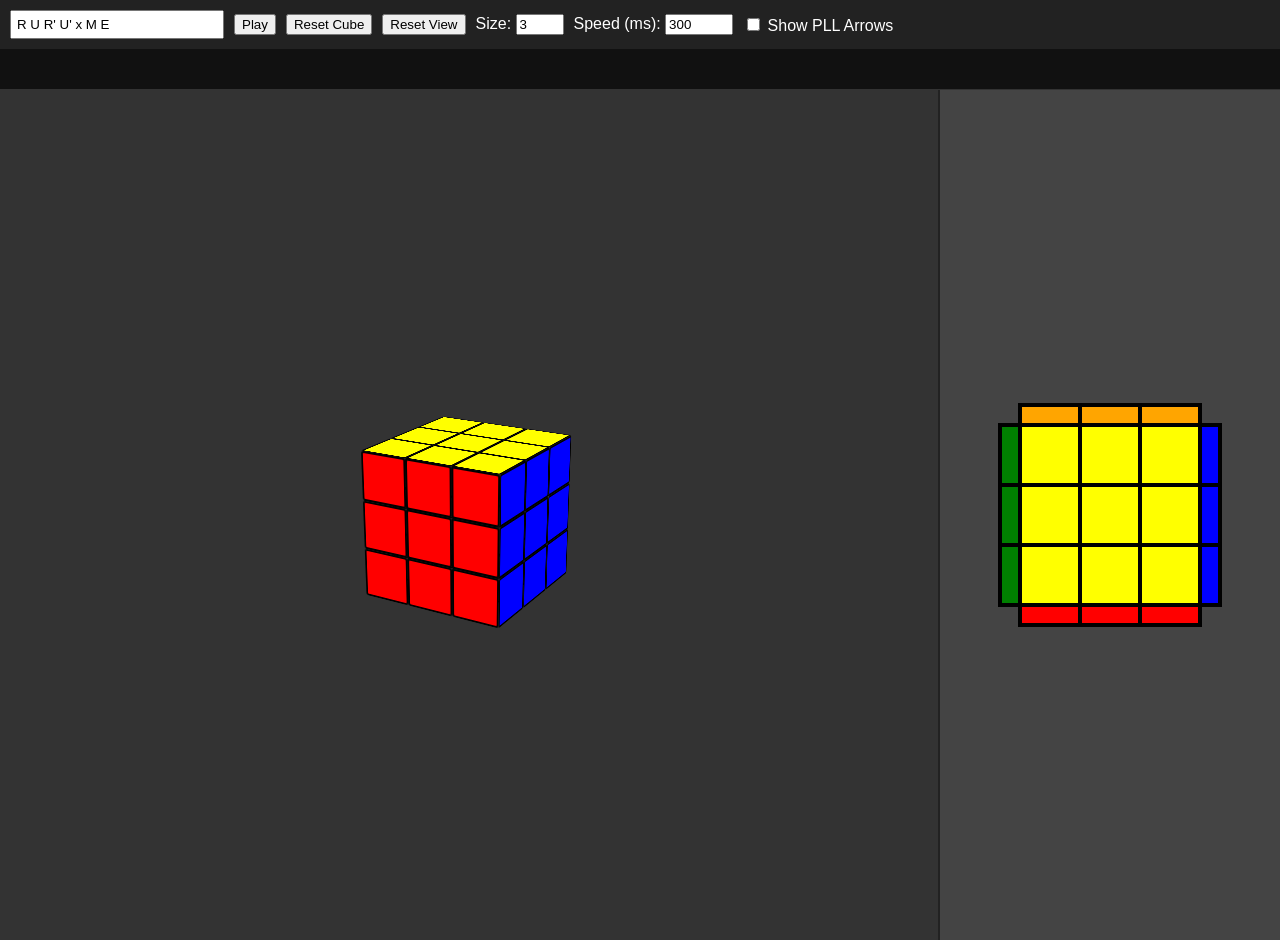
==== cubejs/index.html @ e9136c00 "Add core functionality for Rubik's Cube engine with 3D and 2D UI - Implemented the Cubie and Cube cl" ====
<!DOCTYPE html>
<html lang="en">
<head>
    <meta charset="UTF-8">
    <meta name="viewport" content="width=device-width, initial-scale=1.0">
    <title>Rubik's Cube Engine</title>
    <link rel="stylesheet" href="styles.css">
</head>
<body>
    <div id="controls">
        <input type="text" id="moves-input" placeholder="e.g. R U R' U' x M E" value="R U R' U' x M E">
        <button id="play-btn">Play</button>
        <button id="pause-btn" style="display:none;">Pause</button>
        <button id="resume-btn" style="display:none;">Resume</button>
        <button id="reset-btn">Reset Cube</button>
        <button id="reset-view-btn">Reset View</button>
        <label>
            Size: 
            <input type="number" id="size-input" value="3" min="2" max="7" style="width: 40px;">
        </label>
        <label>
            Speed (ms): 
            <input type="number" id="speed-input" value="300" min="50" max="2000" step="50" style="width: 60px;">
        </label>
        <label>
            <input type="checkbox" id="arrows-chk"> Show PLL Arrows
        </label>
    </div>
    <div id="progress-bar"></div>
    
    <div id="views">
        <div id="cube-container-3d"></div>
        <div id="cube-container-2d"></div>
    </div>

    <script type="module">
        import { Cube3DUI } from './ui-3d.js';
        import { Cube2DUI } from './ui-2d.js';
        import { Cube } from './cube.js';

        let size = 3;
        let ui3d, ui2d;

        function init() {
            ui3d = new Cube3DUI('cube-container-3d', size);
            ui3d.animationDuration = parseInt(document.getElementById('speed-input').value);
            ui2d = new Cube2DUI('cube-container-2d', ui3d.cube);
            
            const arrowsChk = document.getElementById('arrows-chk');
            if (arrowsChk) {
                ui2d.showArrows = arrowsChk.checked;
            }

            ui3d.onMoveFinished = () => {
                ui2d.render();
            };
            ui2d.render();
        }

        document.getElementById('size-input').addEventListener('change', (e) => {
            size = parseInt(e.target.value);
            init();
        });

        document.getElementById('speed-input').addEventListener('change', (e) => {
            if (ui3d) ui3d.animationDuration = parseInt(e.target.value);
        });

        document.getElementById('arrows-chk').addEventListener('change', (e) => {
            if (ui2d) {
                ui2d.showArrows = e.target.checked;
                ui2d.render();
            }
        });

        document.getElementById('reset-btn').addEventListener('click', () => {
            if (ui3d) ui3d.stop();
            init();
            document.getElementById('progress-bar').innerHTML = '';
            document.getElementById('play-btn').disabled = false;
            document.getElementById('pause-btn').style.display = 'none';
            document.getElementById('resume-btn').style.display = 'none';
        });

        document.getElementById('reset-view-btn').addEventListener('click', () => {
            if (ui3d) ui3d.resetView();
        });

        document.getElementById('play-btn').addEventListener('click', async () => {
            if (ui3d && ui3d.isPlaying) return;
            const moves = document.getElementById('moves-input').value;
            ui3d.stop();
            
            document.getElementById('play-btn').disabled = true;
            document.getElementById('pause-btn').style.display = 'inline-block';
            document.getElementById('resume-btn').style.display = 'none';
            
            ui3d.onProgress = (index, movesList) => {
                const bar = document.getElementById('progress-bar');
                bar.innerHTML = '';
                movesList.forEach((m, i) => {
                    const span = document.createElement('span');
                    span.textContent = m;
                    span.className = 'move-tag';
                    if (i < index) span.classList.add('played');
                    else if (i === index) span.classList.add('current');
                    bar.appendChild(span);
                });
            };

            await ui3d.playSequence(moves);
            
            document.getElementById('play-btn').disabled = false;
            document.getElementById('pause-btn').style.display = 'none';
            document.getElementById('resume-btn').style.display = 'none';
            ui2d.render();
        });

        document.getElementById('pause-btn').addEventListener('click', () => {
            if (ui3d) {
                ui3d.pause();
                document.getElementById('pause-btn').style.display = 'none';
                document.getElementById('resume-btn').style.display = 'inline-block';
            }
        });

        document.getElementById('resume-btn').addEventListener('click', () => {
            if (ui3d) {
                ui3d.resume();
                document.getElementById('pause-btn').style.display = 'inline-block';
                document.getElementById('resume-btn').style.display = 'none';
            }
        });

        init();
    </script>
</body>
</html>
---- cubejs/styles.css ----
body {
    margin: 0;
    padding: 0;
    font-family: sans-serif;
    background-color: #333;
    color: white;
    overflow: hidden;
}

#controls {
    padding: 10px;
    background: #222;
    display: flex;
    gap: 10px;
    align-items: center;
}

#controls input[type="text"] {
    width: 200px;
    padding: 5px;
}

#progress-bar {
    padding: 8px 10px;
    background: #111;
    min-height: 24px;
    display: flex;
    flex-wrap: wrap;
    gap: 6px;
    align-items: center;
    border-bottom: 1px solid #333;
}

.move-tag {
    padding: 3px 8px;
    border-radius: 4px;
    font-family: monospace;
    font-size: 14px;
    background: transparent;
    color: #999;
}

.move-tag.played {
    background: #4CAF50; /* Green background for played */
    color: white;
}

.move-tag.current {
    background: #FFEB3B; /* Yellow background for current */
    color: black;
    font-weight: bold;
}

#views {
    display: flex;
    height: calc(100vh - 50px);
}

#cube-container-3d {
    flex: 1;
    position: relative;
    perspective: 1000px;
    display: flex;
    justify-content: center;
    align-items: center;
    cursor: grab;
}

#cube-container-3d:active {
    cursor: grabbing;
}

#cube-container-2d {
    width: 300px;
    background: #444;
    padding: 20px;
    border-left: 2px solid #222;
}

.cube-scene {
    position: relative;
    transform-style: preserve-3d;
}

.cube-wrapper {
    position: relative;
    transform-style: preserve-3d;
    /* Center the wrapper around 0,0,0 */
}

.animation-group {
    position: absolute;
    transform-style: preserve-3d;
}

.cubie {
    position: absolute;
    transform-style: preserve-3d;
    /* Centered at origin so translations work from center */
    margin-left: -25px;
    margin-top: -25px;
}

.face {
    position: absolute;
    width: 100%;
    height: 100%;
    box-sizing: border-box;
    border: 2px solid #000;
    border-radius: 3px;
    backface-visibility: hidden;
}

/* Face transforms for a 50px cube */
.face-U { transform: rotateX(90deg) translateZ(25px); }
.face-D { transform: rotateX(-90deg) translateZ(25px); }
.face-F { transform: translateZ(25px); }
.face-B { transform: rotateY(180deg) translateZ(25px); }
.face-R { transform: rotateY(90deg) translateZ(25px); }
.face-L { transform: rotateY(-90deg) translateZ(25px); }
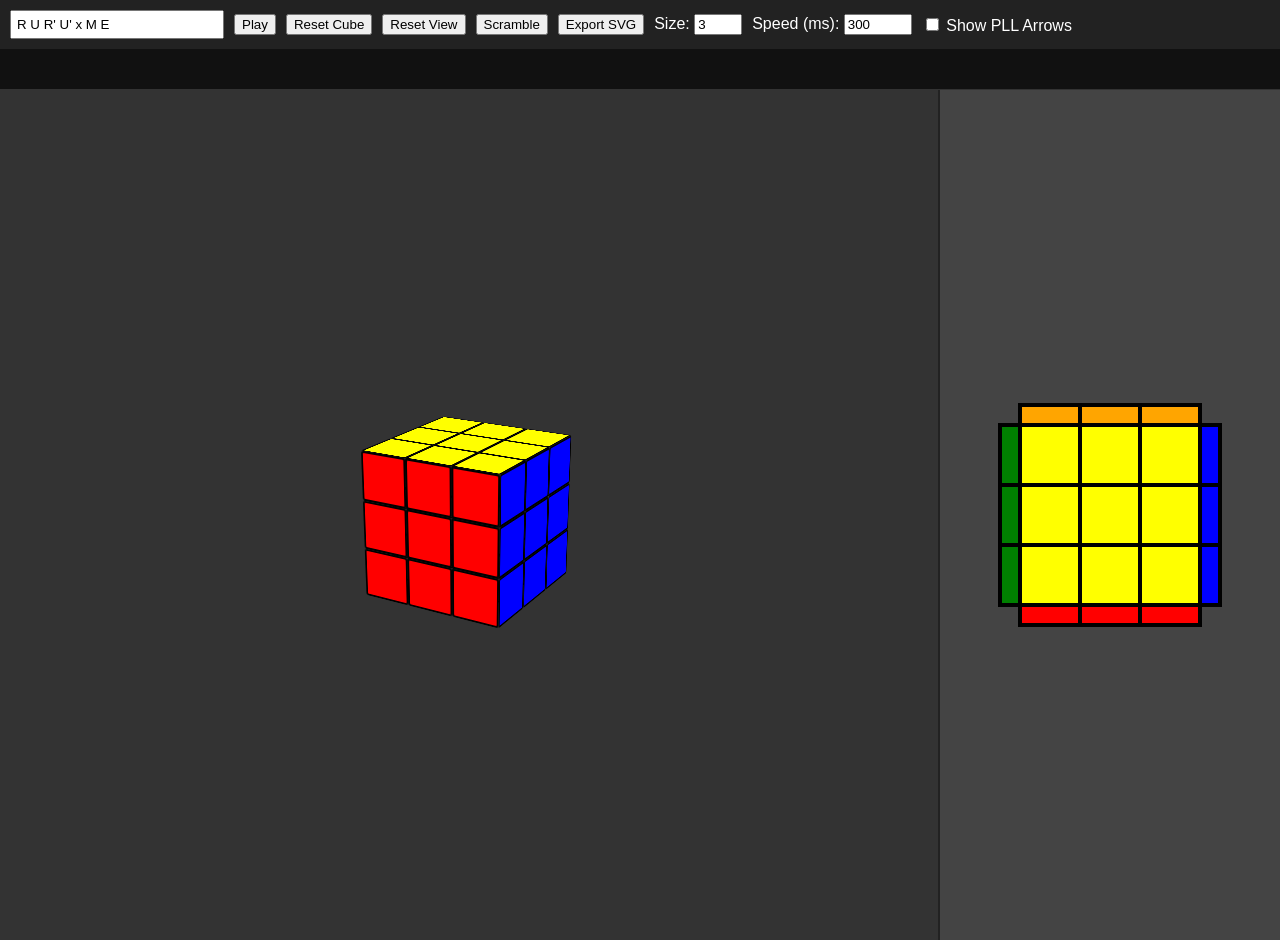
==== commit f50da1fe: "增强 Cube 类的 parseMove 方法以支持多层旋转，并添加生成随机打乱的功能；更新 2D UI 以显示旋转路径和导出 SVG 功能" ====
--- a/cubejs/index.html
+++ b/cubejs/index.html
@@ -14,6 +14,8 @@
         <button id="resume-btn" style="display:none;">Resume</button>
         <button id="reset-btn">Reset Cube</button>
         <button id="reset-view-btn">Reset View</button>
+        <button id="scramble-btn">Scramble</button>
+        <button id="export-svg-btn">Export SVG</button>
         <label>
             Size: 
             <input type="number" id="size-input" value="3" min="2" max="7" style="width: 40px;">
@@ -36,7 +38,7 @@
     <script type="module">
         import { Cube3DUI } from './ui-3d.js';
         import { Cube2DUI } from './ui-2d.js';
-        import { Cube } from './cube.js';
+        import { Cube, generateScramble } from './cube.js';
 
         let size = 3;
         let ui3d, ui2d;
@@ -80,6 +82,28 @@
             document.getElementById('play-btn').disabled = false;
             document.getElementById('pause-btn').style.display = 'none';
             document.getElementById('resume-btn').style.display = 'none';
+        });
+
+        document.getElementById('scramble-btn').addEventListener('click', async () => {
+            if (ui3d && ui3d.isPlaying) ui3d.stop();
+            init(); // Reset first
+            const scramble = generateScramble(size, size > 3 ? 40 : 21);
+            document.getElementById('moves-input').value = scramble;
+            document.getElementById('play-btn').click(); // Auto-play the scramble
+        });
+
+        document.getElementById('export-svg-btn').addEventListener('click', () => {
+            if (!ui2d) return;
+            const svgString = ui2d.getSVG();
+            const blob = new Blob([svgString], {type: 'image/svg+xml'});
+            const url = URL.createObjectURL(blob);
+            const a = document.createElement('a');
+            a.href = url;
+            a.download = 'cube-plan-view.svg';
+            document.body.appendChild(a);
+            a.click();
+            document.body.removeChild(a);
+            URL.revokeObjectURL(url);
         });
 
         document.getElementById('reset-view-btn').addEventListener('click', () => {
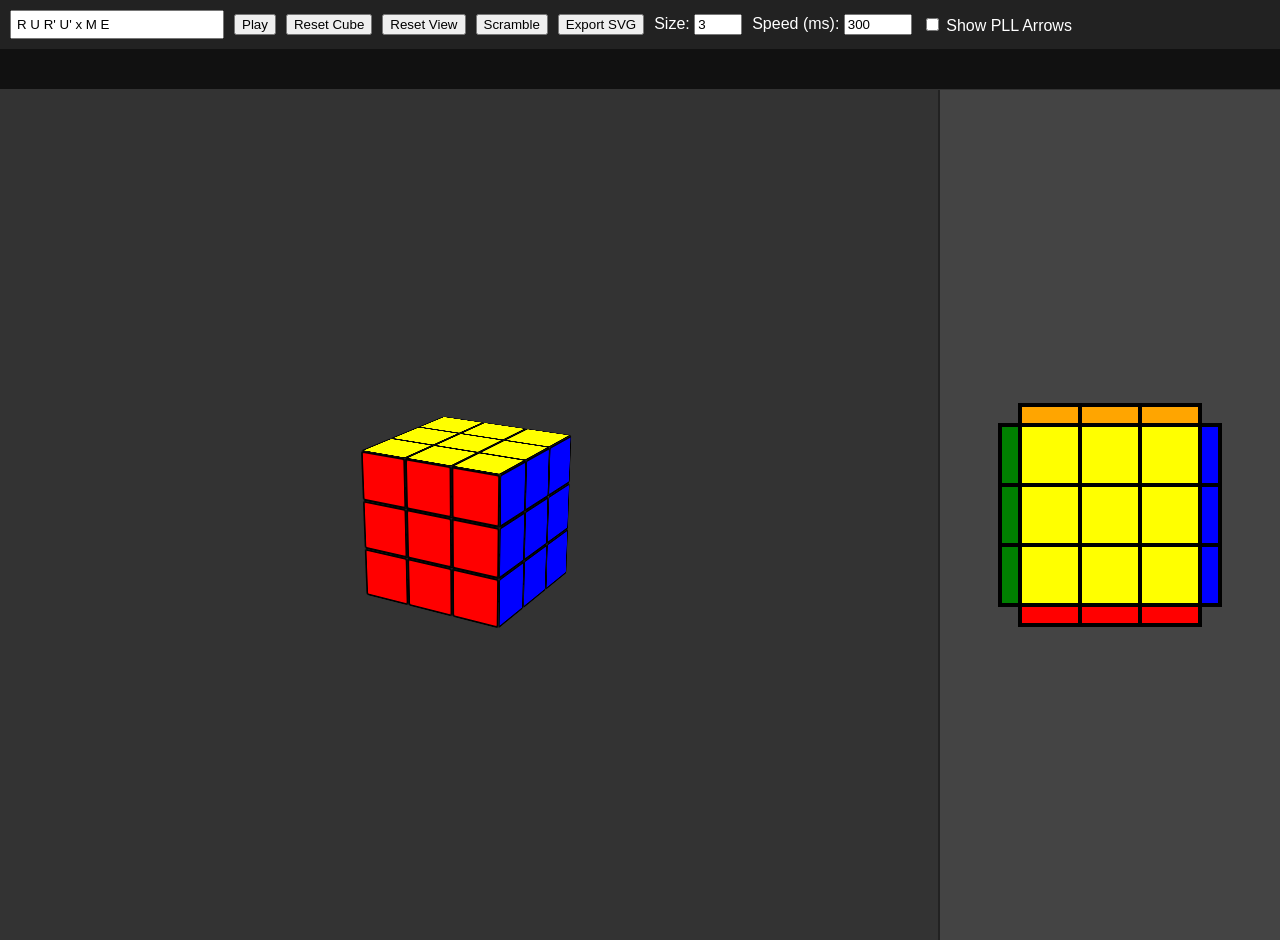
==== commit 0199f708: "优化 Cube 类的性能，增强解析和生成打乱功能；更新 UI 以支持更大尺寸的魔方；添加算法扩展功能以处理复杂记法；调整样式以改善用户体验；新增测试文件以验证解析功能" ====
--- a/cubejs/index.html
+++ b/cubejs/index.html
@@ -18,7 +18,7 @@
         <button id="export-svg-btn">Export SVG</button>
         <label>
             Size: 
-            <input type="number" id="size-input" value="3" min="2" max="7" style="width: 40px;">
+            <input type="number" id="size-input" value="3" min="2" max="15" style="width: 40px;">
         </label>
         <label>
             Speed (ms): 
@@ -87,7 +87,7 @@
         document.getElementById('scramble-btn').addEventListener('click', async () => {
             if (ui3d && ui3d.isPlaying) ui3d.stop();
             init(); // Reset first
-            const scramble = generateScramble(size, size > 3 ? 40 : 21);
+            const scramble = generateScramble(size);
             document.getElementById('moves-input').value = scramble;
             document.getElementById('play-btn').click(); // Auto-play the scramble
         });
@@ -126,6 +126,9 @@
                     const span = document.createElement('span');
                     span.textContent = m;
                     span.className = 'move-tag';
+                    if (m === '(' || m === ')') {
+                        span.classList.add('bracket-tag');
+                    }
                     if (i < index) span.classList.add('played');
                     else if (i === index) span.classList.add('current');
                     bar.appendChild(span);
--- a/cubejs/styles.css
+++ b/cubejs/styles.css
@@ -26,18 +26,25 @@
     min-height: 24px;
     display: flex;
     flex-wrap: wrap;
-    gap: 6px;
     align-items: center;
     border-bottom: 1px solid #333;
 }
 
 .move-tag {
-    padding: 3px 8px;
+    padding: 3px 6px;
+    margin: 2px 3px;
     border-radius: 4px;
     font-family: monospace;
     font-size: 14px;
     background: transparent;
     color: #999;
+}
+
+.bracket-tag {
+    padding: 3px 2px;
+    margin: 2px 0px;
+    font-weight: bold;
+    color: #ccc;
 }
 
 .move-tag.played {
@@ -91,6 +98,7 @@
 .animation-group {
     position: absolute;
     transform-style: preserve-3d;
+    will-change: transform;
 }
 
 .cubie {
@@ -99,6 +107,7 @@
     /* Centered at origin so translations work from center */
     margin-left: -25px;
     margin-top: -25px;
+    will-change: transform;
 }
 
 .face {
@@ -109,6 +118,7 @@
     border: 2px solid #000;
     border-radius: 3px;
     backface-visibility: hidden;
+    will-change: transform;
 }
 
 /* Face transforms for a 50px cube */
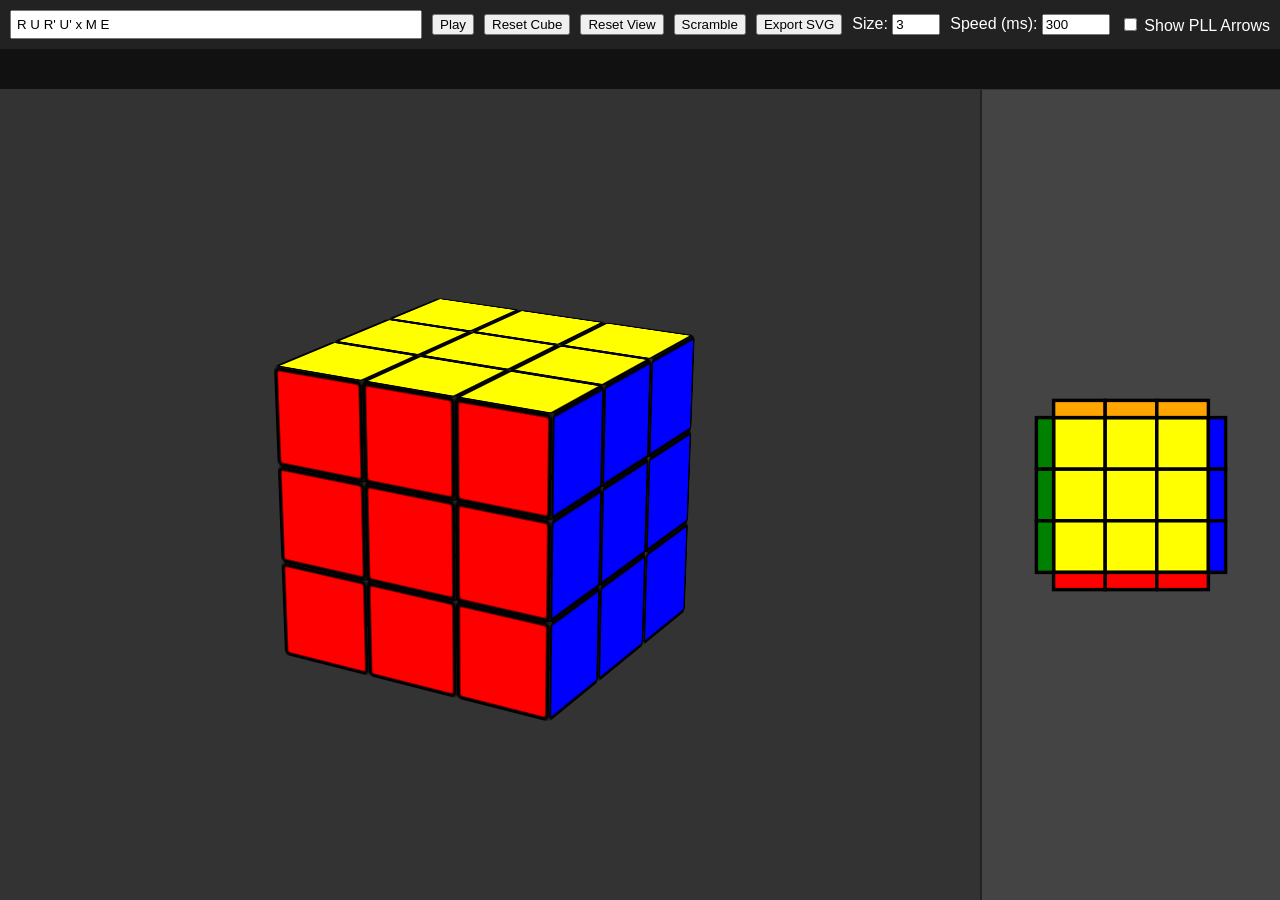
==== commit 23ede119: "增强 Cube3DUI 类的自适应缩放功能，添加 ResizeObserver 以支持容器大小变化时的动态调整；更新样式以改善布局；删除不再使用的测试文件" ====
--- a/cubejs/index.html
+++ b/cubejs/index.html
@@ -44,6 +44,7 @@
         let ui3d, ui2d;
 
         function init() {
+            if (ui3d && ui3d.destroy) ui3d.destroy();
             ui3d = new Cube3DUI('cube-container-3d', size);
             ui3d.animationDuration = parseInt(document.getElementById('speed-input').value);
             ui2d = new Cube2DUI('cube-container-2d', ui3d.cube);
--- a/cubejs/styles.css
+++ b/cubejs/styles.css
@@ -5,12 +5,16 @@
     background-color: #333;
     color: white;
     overflow: hidden;
+    height: 100vh;
+    display: flex;
+    flex-direction: column;
 }
 
 #controls {
     padding: 10px;
     background: #222;
     display: flex;
+    flex-wrap: wrap;
     gap: 10px;
     align-items: center;
 }
@@ -18,6 +22,7 @@
 #controls input[type="text"] {
     width: 200px;
     padding: 5px;
+    flex: 1 1 200px;
 }
 
 #progress-bar {
@@ -60,17 +65,20 @@
 
 #views {
     display: flex;
-    height: calc(100vh - 50px);
+    flex: 1;
+    min-height: 0;
+    flex-wrap: wrap;
 }
 
 #cube-container-3d {
-    flex: 1;
+    flex: 1 1 300px;
     position: relative;
     perspective: 1000px;
     display: flex;
     justify-content: center;
     align-items: center;
     cursor: grab;
+    overflow: hidden;
 }
 
 #cube-container-3d:active {
@@ -78,10 +86,22 @@
 }
 
 #cube-container-2d {
-    width: 300px;
+    flex: 0 1 300px;
     background: #444;
     padding: 20px;
     border-left: 2px solid #222;
+    box-sizing: border-box;
+    display: flex;
+    justify-content: center;
+    align-items: center;
+}
+
+@media (max-width: 600px) {
+    #cube-container-2d {
+        border-left: none;
+        border-top: 2px solid #222;
+        flex: 1 1 200px;
+    }
 }
 
 .cube-scene {
